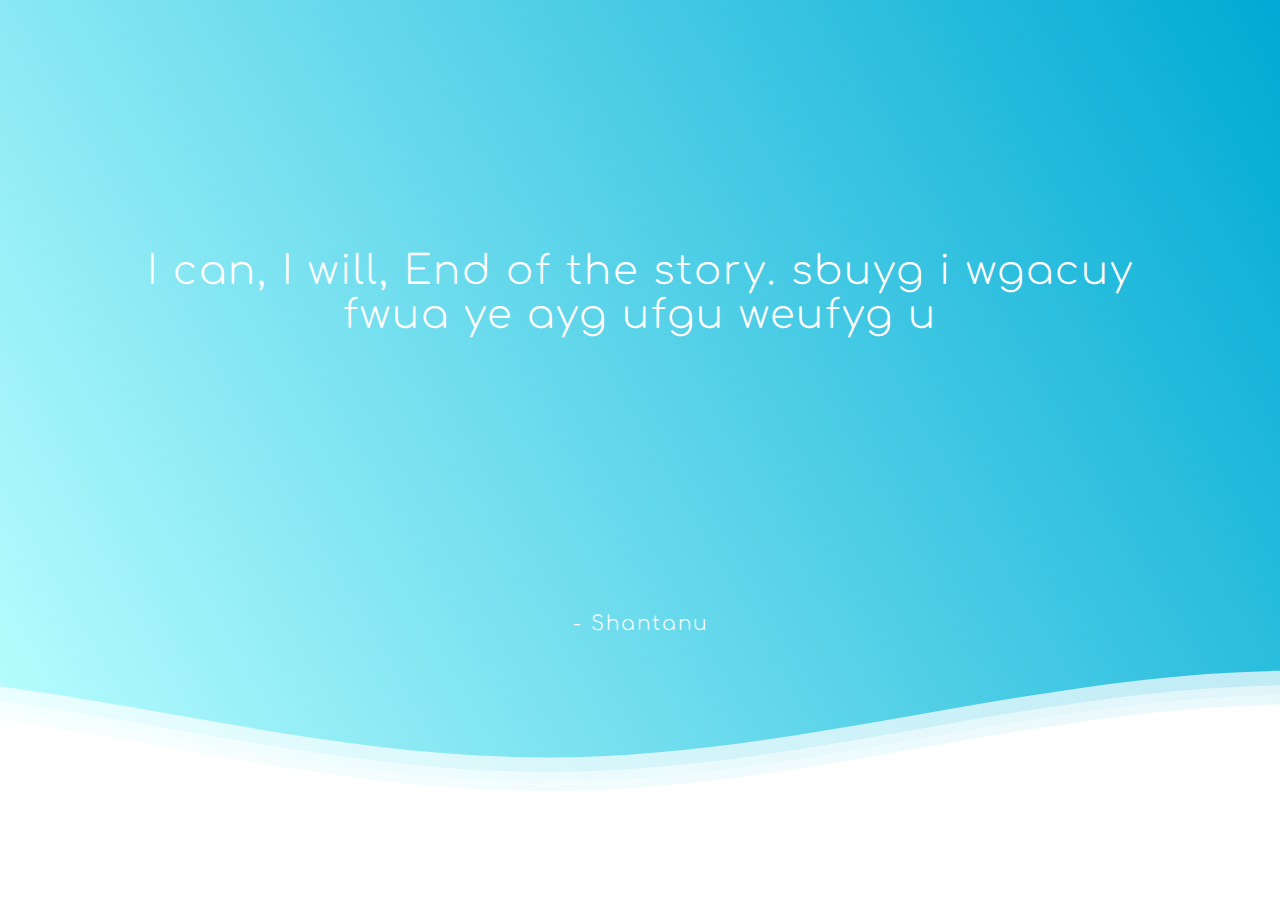
==== random-quote-generator-frontend/index.html @ 8491081c "random-quote-generator-frontend added" ====
<!DOCTYPE html>
<html lang="en">

<head>


    <meta charset="UTF-8">
    <meta name="viewport" content="width=device-width, initial-scale=1.0">
    <meta name="author" content="Shantanu Nighot">
    <title>Random quote generator</title>
    <link rel="icon" type="image/png">
    <meta name="description" content="Hi, I'm Shantanu Nighot and this is my personal website created by me where you can find my previous works, projects I'm working on and services I provide. 
    Also I post blogs related to technology an education, so don't forget to give a visit and sign up for updates.">
    <link rel="stylesheet" href="style.css">
    <link rel="stylesheet" href="https://use.fontawesome.com/releases/v5.15.2/css/all.css">
    <script src="https://code.jquery.com/jquery-3.5.1.min.js"></script>
    <style>

    </style>
</head>

<body>
    <!--Hey! This is the original version
of Simple CSS Waves-->

    <div class="header">

        <!--Content before waves-->
        <div class="inner-header flex">
            <!--Just the logo.. Don't mind this-->

            <h1 class="effect-shine">I can, I will, End of the story. sbuyg i wgacuy fwua ye ayg ufgu weufyg u</h1>

        </div>

        <!--Waves Container-->
        <div>
            <h4> - Shantanu</h4>
            <svg class="waves" xmlns="http://www.w3.org/2000/svg" xmlns:xlink="http://www.w3.org/1999/xlink" viewBox="0 24 150 28" preserveAspectRatio="none" shape-rendering="auto">
    <defs>
    <path id="gentle-wave" d="M-160 44c30 0 58-18 88-18s 58 18 88 18 58-18 88-18 58 18 88 18 v44h-352z" />
    </defs>
    <g class="parallax">
    <use xlink:href="#gentle-wave" x="48" y="0" fill="rgba(255,255,255,0.7" />
    <use xlink:href="#gentle-wave" x="48" y="3" fill="rgba(255,255,255,0.5)" />
    <use xlink:href="#gentle-wave" x="48" y="5" fill="rgba(255,255,255,0.3)" />
    <use xlink:href="#gentle-wave" x="48" y="7" fill="#fff" />
    </g>
    </svg>
        </div>
        <!--Waves end-->

    </div>
    <!--Header ends-->


</body>

</html>
---- random-quote-generator-frontend/style.css ----
/*  import google fonts */

@import url('https://fonts.googleapis.com/css2?family=Poppins:ital,wght@0,300;0,400;0,600;1,300;1,900&display=swap');
@import url('https://fonts.googleapis.com/css2?family=Comfortaa:wght@300;400;500;600;700&display=swap');
@import url(//fonts.googleapis.com/css?family=Lato:300:400);
body {
    margin: 0;
}

h1 {
    font-family: 'Comfortaa', sans-serif;
    font-weight: 300;
    letter-spacing: 2px;
    font-size: 40px;
    padding: 0 100px 0 100px;
}

h4 {
    font-family: 'Comfortaa', sans-serif;
    font-weight: 300;
    letter-spacing: 2px;
    font-size: 20px;
}


/* effect-shine */

h1.effect-shine:hover {
    -webkit-mask-image: linear-gradient(-75deg, rgba(0, 0, 0, .6) 30%, #000 50%, rgba(0, 0, 0, .6) 70%);
    -webkit-mask-size: 200%;
    animation: shine 2s infinite;
}

@-webkit-keyframes shine {
    from {
        -webkit-mask-position: 150%;
    }
    to {
        -webkit-mask-position: -50%;
    }
}

p {
    font-family: 'Lato', sans-serif;
    letter-spacing: 1px;
    font-size: 14px;
    color: #333333;
}

.header {
    position: relative;
    text-align: center;
    background: linear-gradient(60deg, rgb(187, 255, 255) 0%, rgb(0, 170, 212) 100%);
    color: white;
}

.inner-header {
    height: 65vh;
    width: 100%;
    margin: 0;
    padding: 0;
}

.flex {
    /*Flexbox for containers*/
    display: flex;
    justify-content: center;
    align-items: center;
    text-align: center;
}

.waves {
    position: relative;
    width: 100%;
    height: 15vh;
    margin-bottom: -7px;
    /*Fix for safari gap*/
    min-height: 100px;
    max-height: 150px;
}

.content {
    position: relative;
    height: 20vh;
    text-align: center;
    background-color: white;
}


/* Animation */

.parallax>use {
    animation: move-forever 25s cubic-bezier(.55, .5, .45, .5) infinite;
}

.parallax>use:nth-child(1) {
    animation-delay: -2s;
    animation-duration: 7s;
}

.parallax>use:nth-child(2) {
    animation-delay: -3s;
    animation-duration: 10s;
}

.parallax>use:nth-child(3) {
    animation-delay: -4s;
    animation-duration: 13s;
}

.parallax>use:nth-child(4) {
    animation-delay: -5s;
    animation-duration: 20s;
}

@keyframes move-forever {
    0% {
        transform: translate3d(-90px, 0, 0);
    }
    100% {
        transform: translate3d(85px, 0, 0);
    }
}


/*Shrinking for mobile*/

@media (max-width: 768px) {
    .waves {
        height: 40px;
        min-height: 40px;
    }
    .content {
        height: 30vh;
    }
    h1 {
        font-size: 24px;
    }
}
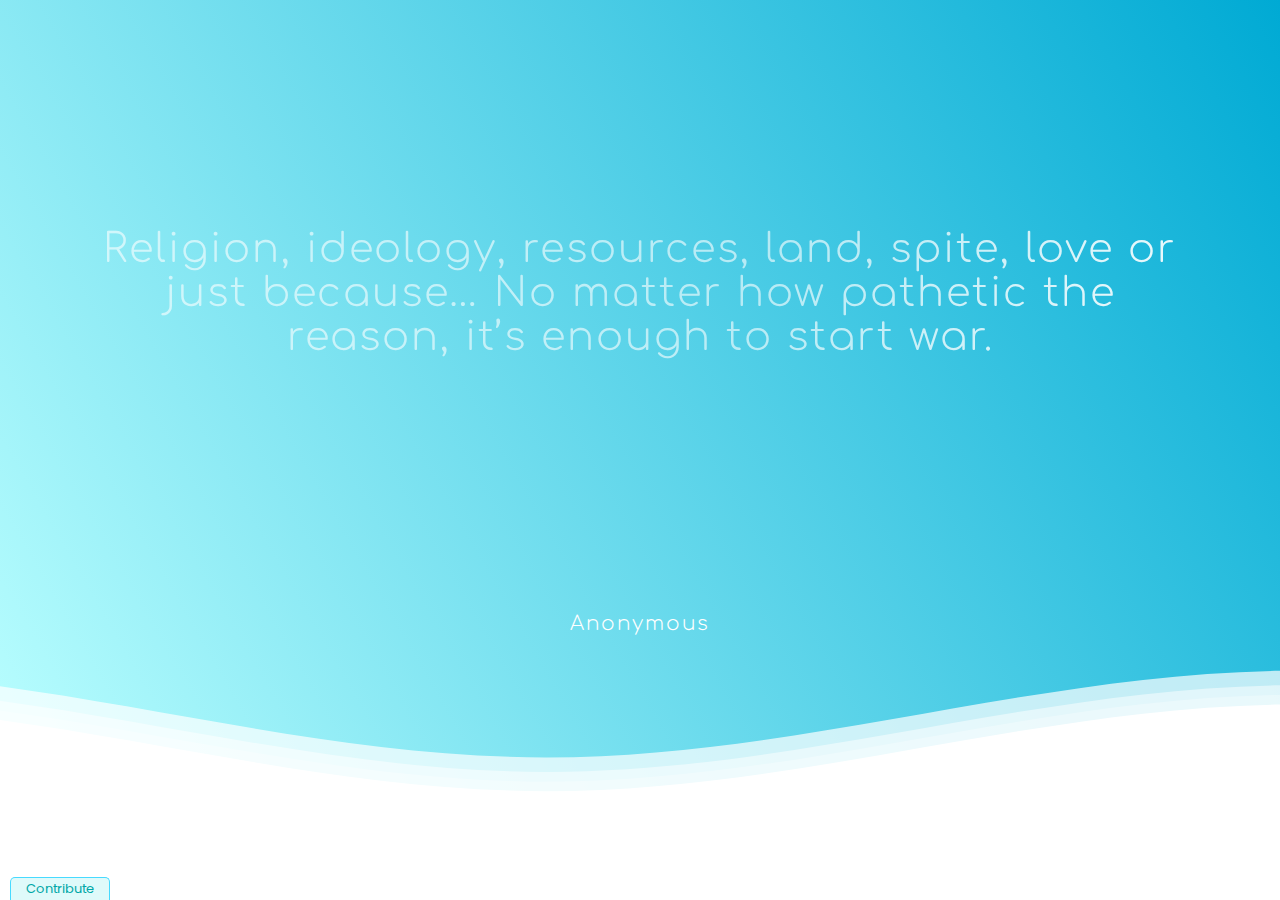
==== commit dd40255f: "Updated frontend" ====
--- a/random-quote-generator-frontend/index.html
+++ b/random-quote-generator-frontend/index.html
@@ -8,15 +8,11 @@
     <meta name="viewport" content="width=device-width, initial-scale=1.0">
     <meta name="author" content="Shantanu Nighot">
     <title>Random quote generator</title>
-    <link rel="icon" type="image/png">
-    <meta name="description" content="Hi, I'm Shantanu Nighot and this is my personal website created by me where you can find my previous works, projects I'm working on and services I provide. 
-    Also I post blogs related to technology an education, so don't forget to give a visit and sign up for updates.">
+    <meta name="description" content="Hi, this is my first django project.">
     <link rel="stylesheet" href="style.css">
     <link rel="stylesheet" href="https://use.fontawesome.com/releases/v5.15.2/css/all.css">
     <script src="https://code.jquery.com/jquery-3.5.1.min.js"></script>
-    <style>
 
-    </style>
 </head>
 
 <body>
@@ -24,18 +20,40 @@
 of Simple CSS Waves-->
 
     <div class="header">
+        <!-- Trigger/Open The Modal -->
+        <button id="myBtn">Contribute</button>
+        <div></div>
+        <div id="myModal" class="modal-form">
+            <form action="#" class="form" method="POST">
 
+                <h2>Add quotes</h2>
+                <label for="name">Name:</label>
+                <input type="text" id="name">
+                <label for="quote">Quote:</label>
+                <input type="text" id="quote">
+                <label for="author">Author</label>
+                <input type="text" id="author">
+                <label for="email">Email:</label>
+                <input type="text" id="email">
+
+                <button type="submit">Submit</button>
+                <div>
+
+                    nighotshantanu@gmail.com
+                </div>
+            </form>
+        </div>
         <!--Content before waves-->
         <div class="inner-header flex">
             <!--Just the logo.. Don't mind this-->
 
-            <h1 class="effect-shine">I can, I will, End of the story. sbuyg i wgacuy fwua ye ayg ufgu weufyg u</h1>
+            <h1 class="effect-shine">Religion, ideology, resources, land, spite, love or just because… No matter how pathetic the reason, it’s enough to start war.</h1>
 
         </div>
 
         <!--Waves Container-->
         <div>
-            <h4> - Shantanu</h4>
+            <h4>Anonymous</h4>
             <svg class="waves" xmlns="http://www.w3.org/2000/svg" xmlns:xlink="http://www.w3.org/1999/xlink" viewBox="0 24 150 28" preserveAspectRatio="none" shape-rendering="auto">
     <defs>
     <path id="gentle-wave" d="M-160 44c30 0 58-18 88-18s 58 18 88 18 58-18 88-18 58 18 88 18 v44h-352z" />
@@ -53,7 +71,7 @@
     </div>
     <!--Header ends-->
 
-
+    <script src="script.js"></script>
 </body>
 
 </html>--- a/random-quote-generator-frontend/style.css
+++ b/random-quote-generator-frontend/style.css
@@ -25,7 +25,7 @@
 
 /* effect-shine */
 
-h1.effect-shine:hover {
+h1.effect-shine {
     -webkit-mask-image: linear-gradient(-75deg, rgba(0, 0, 0, .6) 30%, #000 50%, rgba(0, 0, 0, .6) 70%);
     -webkit-mask-size: 200%;
     animation: shine 2s infinite;
@@ -50,8 +50,23 @@
 .header {
     position: relative;
     text-align: center;
-    background: linear-gradient(60deg, rgb(187, 255, 255) 0%, rgb(0, 170, 212) 100%);
+    background: linear-gradient(60deg, #bbffff 0%, #00aad4 100%);
     color: white;
+}
+
+#myBtn {
+    background-color: #dffafa;
+    color: #00a7a7;
+    position: fixed;
+    bottom: 0;
+    left: 0;
+    font-size: small;
+    font-family: Poppins;
+    width: 100px;
+    border: solid #47daff 1px;
+    border-bottom: none;
+    border-radius: 5px 5px 0 0;
+    margin-left: 10px;
 }
 
 .inner-header {
@@ -123,6 +138,123 @@
 }
 
 
+/*Modal form*/
+
+
+/* The Modal (background) */
+
+.modal-form {
+    display: none;
+    /* Hidden by default */
+    position: fixed;
+    /* Stay in place */
+    z-index: 1;
+    /* Sit on top */
+    left: 0;
+    top: 0;
+    width: 100%;
+    /* Full width */
+    height: 100%;
+    /* Full height */
+    overflow: auto;
+    /* Enable scroll if needed */
+    background-color: rgb(0, 0, 0);
+    /* Fallback color */
+    background-color: rgba(0, 0, 0, 0.4);
+    /* Black w/ opacity */
+}
+
+.modal-form .form {
+    width: 340px;
+    height: 500px;
+    background: #ffffff;
+    border-radius: 8px;
+    box-shadow: 0 0 40px -10px #000;
+    margin: calc(50vh - 250px) auto;
+    padding: 20px 30px;
+    max-width: calc(100vw - 40px);
+    box-sizing: border-box;
+    font-family: Comfortaa;
+    position: relative;
+}
+
+.modal-form h2 {
+    margin: 10px 0;
+    padding-bottom: 10px;
+    width: 180px;
+    color: #00c9e4;
+    border-bottom: 3px solid #7f7f80
+}
+
+.modal-form label {
+    content: attr(type);
+    display: block;
+    margin: 28px 0 0;
+    font-size: 14px;
+    color: #5a5a5a
+}
+
+.modal-form input {
+    width: 100%;
+    padding: 10px;
+    box-sizing: border-box;
+    background: none;
+    outline: none;
+    resize: none;
+    border: 0;
+    font-family: Comfortaa;
+    transition: all .3s;
+    border-bottom: 2px solid #bebed2
+}
+
+.modal-form input:focus {
+    border-bottom: 2px solid #78788c
+}
+
+.modal-form p {
+    content: attr(type);
+    display: block;
+    margin: 28px 0 0;
+    font-size: 14px;
+    color: #5a5a5a
+}
+
+.modal-form button {
+    float: right;
+    padding: 8px 12px;
+    margin: 8px 0 0;
+    font-family: Poppins;
+    border: 2px solid #78788c;
+    background: 0;
+    color: #5a5a6e;
+    cursor: pointer;
+    transition: all .3s;
+}
+
+.modal-form button:hover {
+    background: #78788c;
+    color: #fff
+}
+
+.modal-form div {
+    content: 'Hi';
+    position: absolute;
+    bottom: -15px;
+    right: -20px;
+    background: #50d6ff;
+    color: #fff;
+    width: 320px;
+    padding: 16px 4px 16px 0;
+    border-radius: 6px;
+    font-size: 13px;
+    box-shadow: 10px 10px 40px -14px #000
+}
+
+.modal-form span {
+    margin: 0 5px 0 15px
+}
+
+
 /*Shrinking for mobile*/
 
 @media (max-width: 768px) {
@@ -135,5 +267,6 @@
     }
     h1 {
         font-size: 24px;
+        padding: 0 40px 0 40px;
     }
 }